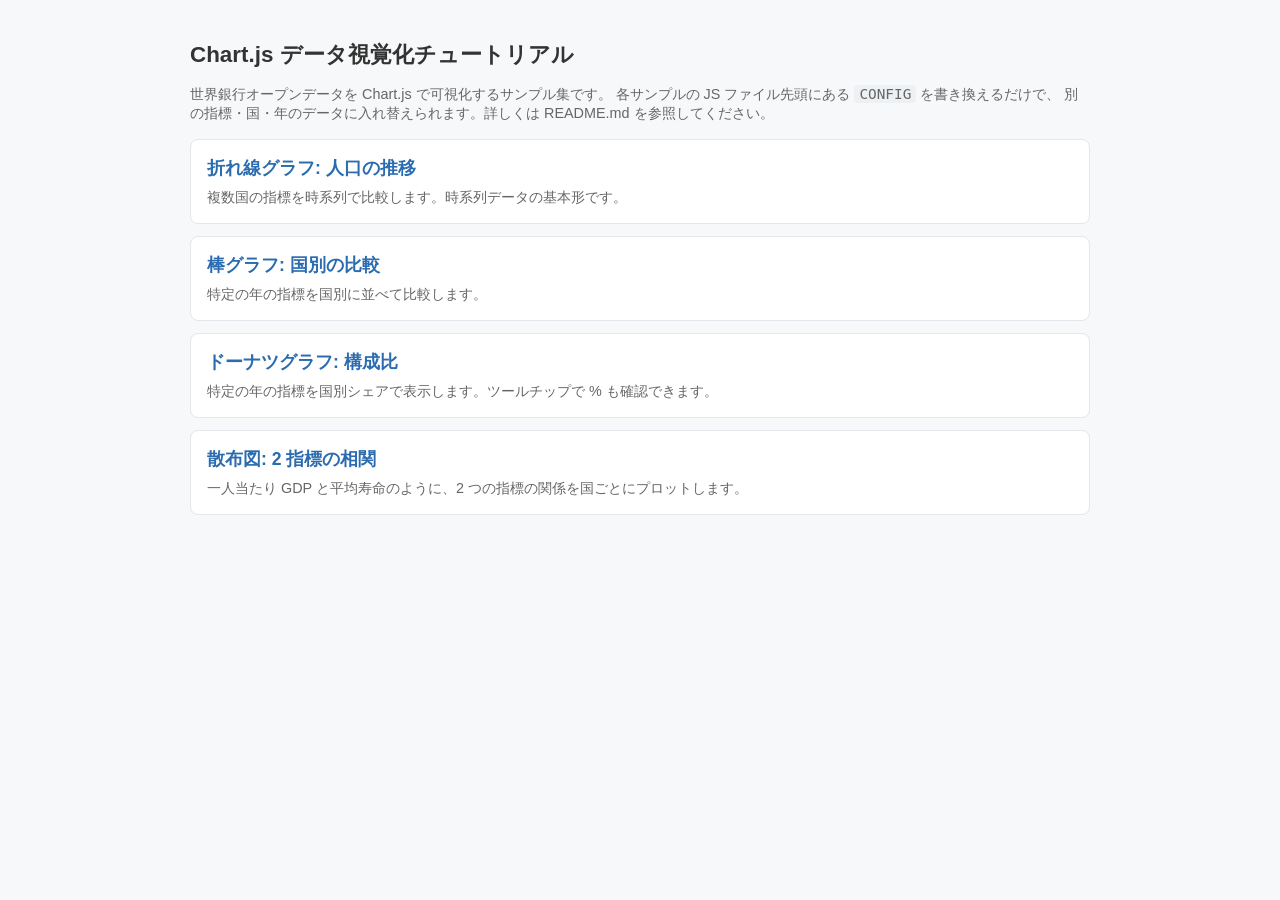
==== index.html @ 246b9fe0 "Add Chart.js data visualization tutorial with World Bank open data - 4 reusable samples (line, bar, " ====
<!DOCTYPE html>
<html lang="ja">
<head>
  <meta charset="UTF-8">
  <meta name="viewport" content="width=device-width, initial-scale=1.0">
  <title>Chart.js データ視覚化チュートリアル</title>
  <link rel="stylesheet" href="style.css">
</head>
<body>
  <div class="container">
    <h1>Chart.js データ視覚化チュートリアル</h1>
    <p class="description">
      世界銀行オープンデータを Chart.js で可視化するサンプル集です。
      各サンプルの JS ファイル先頭にある <code>CONFIG</code> を書き換えるだけで、
      別の指標・国・年のデータに入れ替えられます。詳しくは README.md を参照してください。
    </p>
    <ul class="sample-list">
      <li>
        <a href="samples/line.html">折れ線グラフ: 人口の推移</a>
        <p>複数国の指標を時系列で比較します。時系列データの基本形です。</p>
      </li>
      <li>
        <a href="samples/bar.html">棒グラフ: 国別の比較</a>
        <p>特定の年の指標を国別に並べて比較します。</p>
      </li>
      <li>
        <a href="samples/pie.html">ドーナツグラフ: 構成比</a>
        <p>特定の年の指標を国別シェアで表示します。ツールチップで % も確認できます。</p>
      </li>
      <li>
        <a href="samples/scatter.html">散布図: 2 指標の相関</a>
        <p>一人当たり GDP と平均寿命のように、2 つの指標の関係を国ごとにプロットします。</p>
      </li>
    </ul>
  </div>
</body>
</html>
---- style.css ----
/* 全サンプル共通の最小限のスタイル */
body {
  font-family: 'Helvetica Neue', 'Hiragino Kaku Gothic ProN', Meiryo, sans-serif;
  margin: 0;
  background: #f7f8fa;
  color: #333;
}

.container {
  max-width: 900px;
  margin: 0 auto;
  padding: 24px 16px 48px;
}

h1 {
  font-size: 1.4rem;
}

.description {
  color: #666;
  font-size: 0.9rem;
}

.chart-box {
  background: #fff;
  border: 1px solid #e3e6ea;
  border-radius: 8px;
  padding: 16px;
  margin-top: 16px;
}

.status {
  padding: 24px;
  text-align: center;
  color: #888;
}

.status.error {
  color: #c0392b;
}

nav a {
  color: #2b6cb0;
}

.sample-list {
  list-style: none;
  padding: 0;
}

.sample-list li {
  background: #fff;
  border: 1px solid #e3e6ea;
  border-radius: 8px;
  margin: 12px 0;
  padding: 16px;
}

.sample-list a {
  font-size: 1.1rem;
  font-weight: bold;
  color: #2b6cb0;
  text-decoration: none;
}

.sample-list p {
  margin: 8px 0 0;
  color: #666;
  font-size: 0.9rem;
}

code {
  background: #eef1f4;
  border-radius: 4px;
  padding: 1px 5px;
}
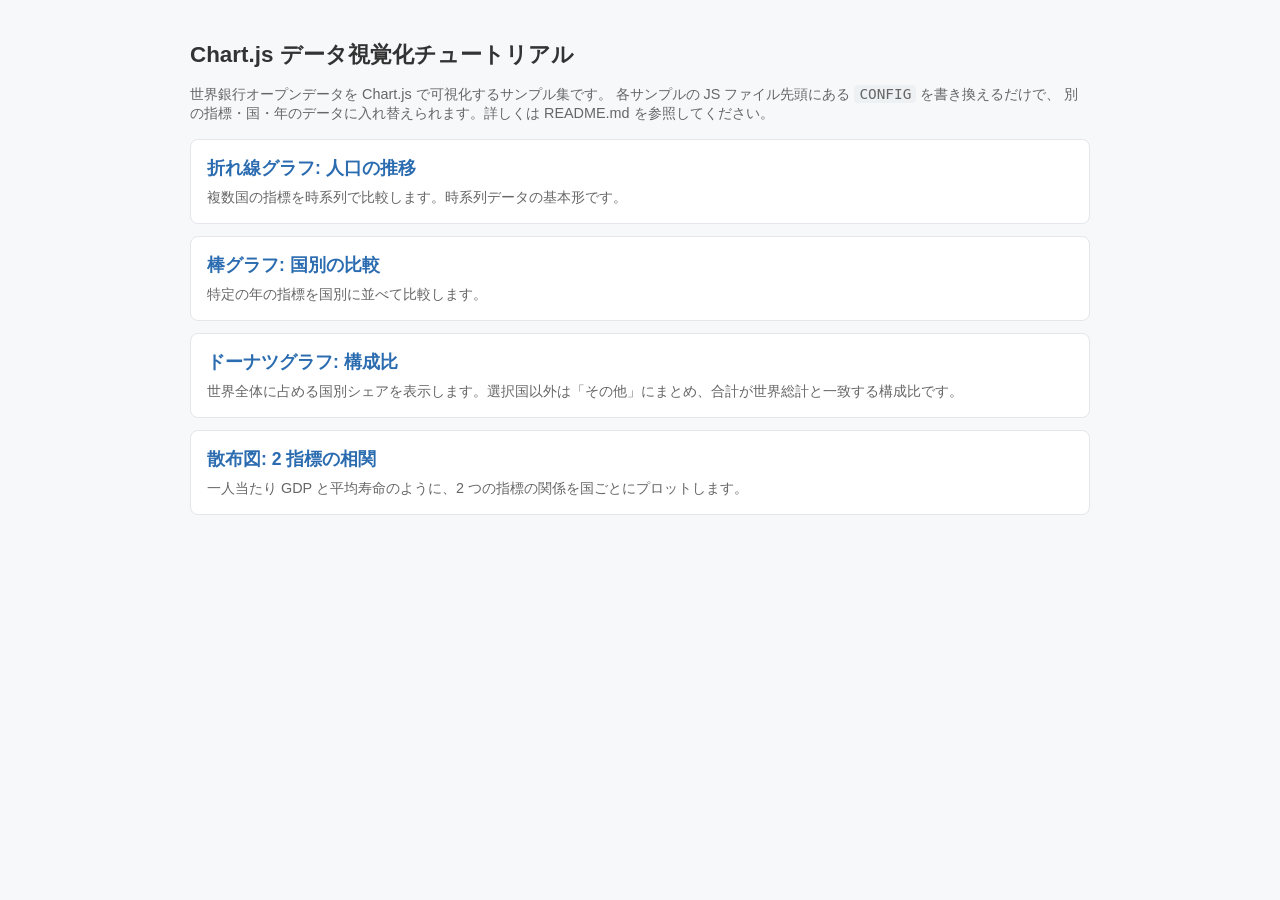
==== commit 10080dc0: "Make doughnut chart meaningful (world share + remainder) and add economic-data caveats - pie.js: inc" ====
--- a/index.html
+++ b/index.html
@@ -25,7 +25,7 @@
       </li>
       <li>
         <a href="samples/pie.html">ドーナツグラフ: 構成比</a>
-        <p>特定の年の指標を国別シェアで表示します。ツールチップで % も確認できます。</p>
+        <p>世界全体に占める国別シェアを表示します。選択国以外は「その他」にまとめ、合計が世界総計と一致する構成比です。</p>
       </li>
       <li>
         <a href="samples/scatter.html">散布図: 2 指標の相関</a>
--- a/style.css
+++ b/style.css
@@ -74,3 +74,27 @@
   border-radius: 4px;
   padding: 1px 5px;
 }
+
+/* 経済データを扱う際の注意点ボックス */
+.note {
+  background: #fffbea;
+  border: 1px solid #f0e0a8;
+  border-radius: 8px;
+  padding: 12px 16px;
+  margin-top: 16px;
+  font-size: 0.85rem;
+}
+
+.note h2 {
+  font-size: 0.95rem;
+  margin: 0 0 8px;
+}
+
+.note ul {
+  margin: 0;
+  padding-left: 1.2em;
+}
+
+.note li {
+  margin: 4px 0;
+}
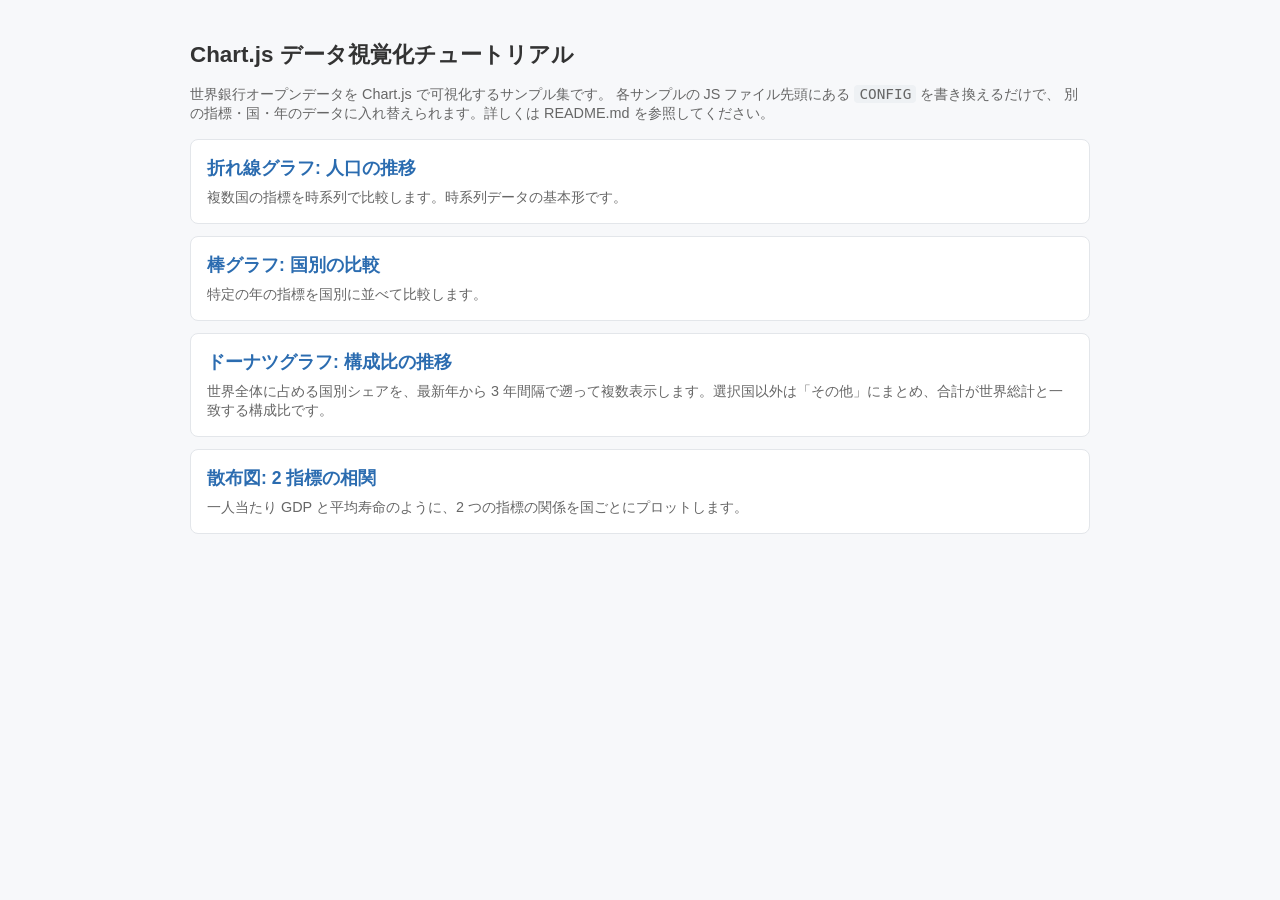
==== commit 700a4293: "Show doughnut charts by year in a 3-column grid, newest first - pie.js: step back from the latest WL" ====
--- a/index.html
+++ b/index.html
@@ -24,8 +24,8 @@
         <p>特定の年の指標を国別に並べて比較します。</p>
       </li>
       <li>
-        <a href="samples/pie.html">ドーナツグラフ: 構成比</a>
-        <p>世界全体に占める国別シェアを表示します。選択国以外は「その他」にまとめ、合計が世界総計と一致する構成比です。</p>
+        <a href="samples/pie.html">ドーナツグラフ: 構成比の推移</a>
+        <p>世界全体に占める国別シェアを、最新年から 3 年間隔で遡って複数表示します。選択国以外は「その他」にまとめ、合計が世界総計と一致する構成比です。</p>
       </li>
       <li>
         <a href="samples/scatter.html">散布図: 2 指標の相関</a>
--- a/style.css
+++ b/style.css
@@ -98,3 +98,49 @@
 .note li {
   margin: 4px 0;
 }
+
+/* 複数チャートのグリッド表示 (ドーナツグラフのサンプル) */
+.chart-grid {
+  display: grid;
+  grid-template-columns: repeat(3, 1fr);
+  gap: 8px;
+  margin-top: 12px;
+}
+
+.chart-cell {
+  padding: 4px;
+}
+
+/* 共有凡例 */
+.shared-legend {
+  display: flex;
+  flex-wrap: wrap;
+  gap: 6px 16px;
+  font-size: 0.85rem;
+}
+
+.legend-item {
+  display: inline-flex;
+  align-items: center;
+  gap: 6px;
+}
+
+.legend-swatch {
+  width: 14px;
+  height: 14px;
+  border-radius: 3px;
+  display: inline-block;
+}
+
+/* 画面が狭いときは列数を減らす */
+@media (max-width: 800px) {
+  .chart-grid {
+    grid-template-columns: repeat(2, 1fr);
+  }
+}
+
+@media (max-width: 520px) {
+  .chart-grid {
+    grid-template-columns: 1fr;
+  }
+}
